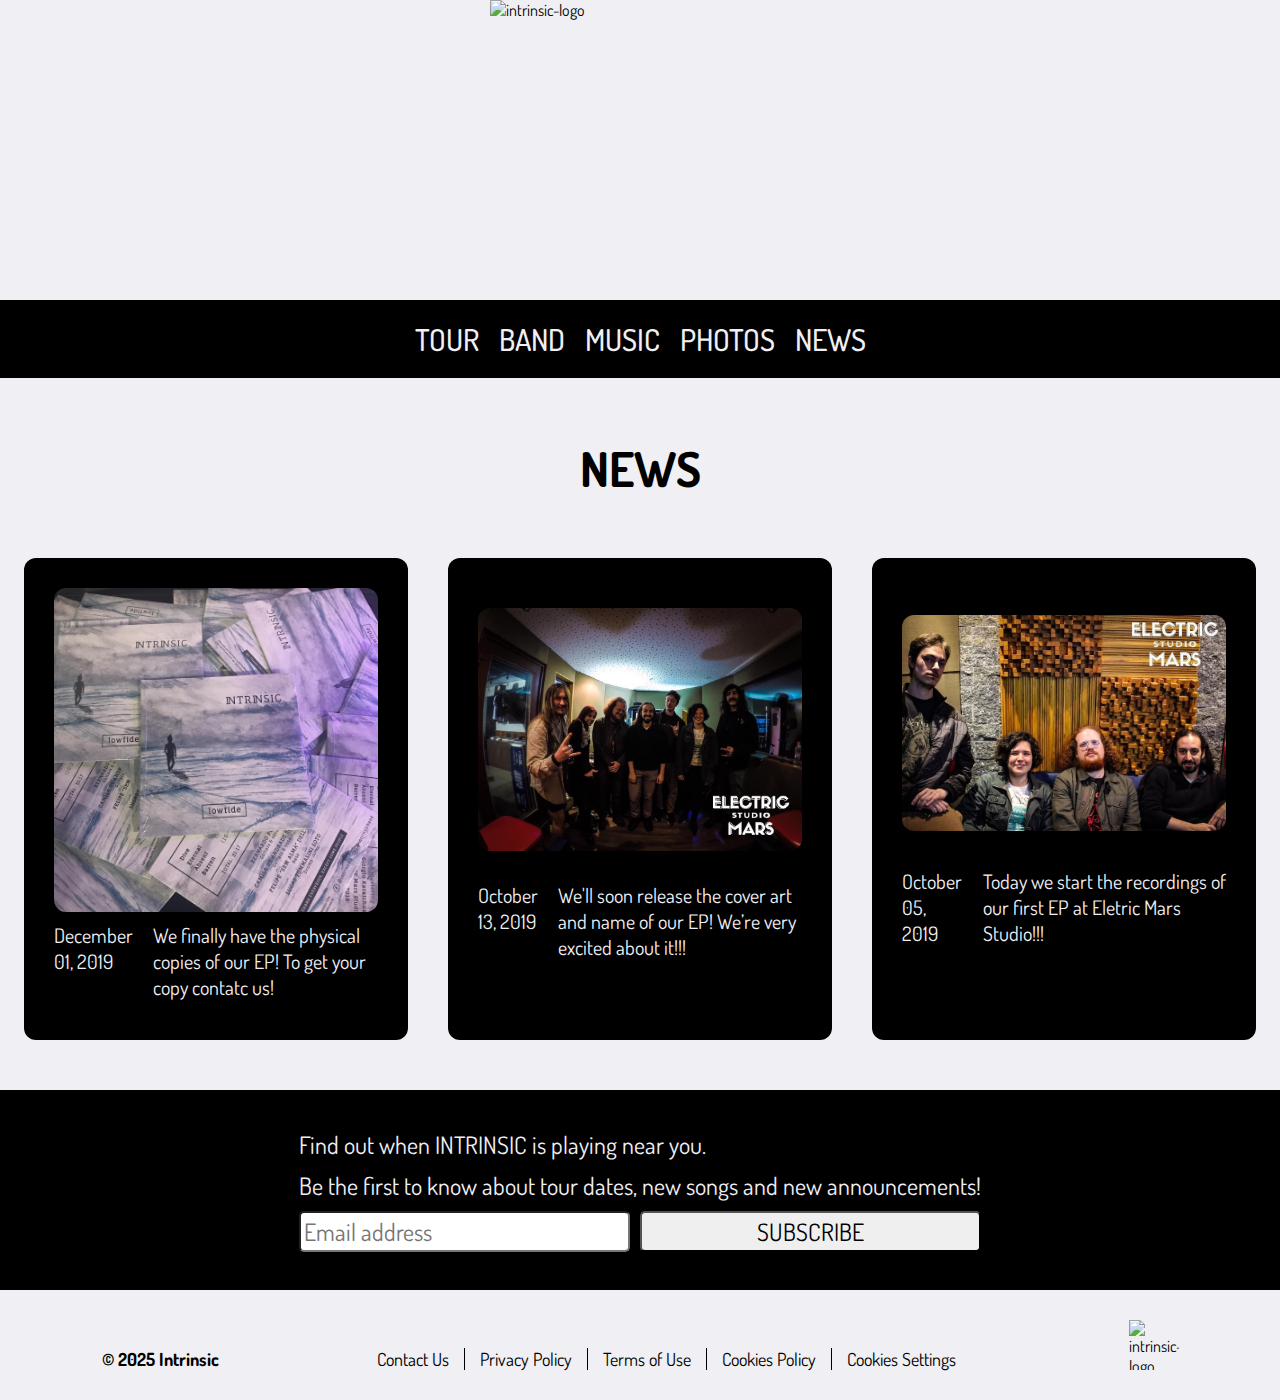
==== index.html @ da607662 "First commit" ====
<!DOCTYPE html>
<html lang="pt-br">
  <head>
    <meta charset="UTF-8" />
    <meta name="viewport" content="width=device-width, initial-scale=1.0" />
    <meta http-equiv="X-UA-Compatible" content="ie=edge" />
    <title>HOME | INTRINSIC</title>
    <link rel="stylesheet" href="styles.css" />
    <style>
      @import url("https://fonts.googleapis.com/css2?family=Dosis:wght@200..800&display=swap");
    </style>
  </head>
  <body>
    <header class="navBar">
      <img
        src="images\logo-intrinsic.svg"
        alt="intrinsic-logo"
        class="headerLogo"
      />
      <nav>
        <ul class="navBarLinks">
          <li>
            <a href="tour.html#tour">TOUR</a>
          </li>
          <li>
            <a href="band.html#band">BAND</a>
          </li>
          <li>
            <a href="music.html#music">MUSIC</a>
          </li>
          <li>
            <a href="photos.html#photos">PHOTOS</a>
          </li>
          <li>
            <a href="#news">NEWS</a>
          </li>
        </ul>
      </nav>
    </header>
    <main id="news" class="mainContainer">
      <h2>NEWS</h2>
      <section class="sectionContainer">
        <article class="articleContainer">
          <img
            src="Images\news\01-12-19.jpg"
            alt="ep-cover-photo"
            class="articleIMG"
          />
          <p class="text">
            <time datetime="2019-12-01" class="date">December 01, 2019</time>
            We finally have the physical copies of our EP! To get your copy
            contatc us!
          </p>
        </article>
        <article class="articleContainer">
          <img
            src="Images\news\13-10-19.jpg"
            alt="intrinsic-and-studio-crew-photo"
            class="articleIMG"
          />
          <p class="text">
            <time datetime="2019-10-13" class="date">October 13, 2019</time>
            We'll soon release the cover art and name of our EP! We’re very
            excited about it!!!
          </p>
        </article>
        <article class="articleContainer">
          <img
            src="Images\news\05-10-19.jpg"
            alt="intrinsic-and-studio-crew-photo"
            class="articleIMG"
          />
          <p class="text">
            <time datetime="2019-10-05" class="date">October 05, 2019</time>
            Today we start the recordings of our first EP at Eletric Mars
            Studio!!!
          </p>
        </article>
      </section>
      <section id="mailList">
        <form id="formContainer">
          <p class="mailListFirstHeader">
            Find out when
            <span>INTRINSIC</span>
            is playing near you.
          </p>
          <p class="mailListHeader">
            Be the first to know about
            <span>tour dates, new songs</span>
            and new announcements!
          </p>
          <div class="inputButtonContainer">
            <input type="email" placeholder="Email address" id="email" />
            <button type="submit" class="button">SUBSCRIBE</button>
          </div>
        </form>
      </section>
    </main>
    <footer class="footer">
      <p>© 2025 Intrinsic</p>
      <ul class="footer-links">
        <li><a href="#">Contact Us</a></li>
        <li><a href="#">Privacy Policy</a></li>
        <li><a href="#">Terms of Use</a></li>
        <li><a href="#">Cookies Policy</a></li>
        <li><a href="#" class="last">Cookies Settings</a></li>
      </ul>
      <img
        src="images\logo-intrinsic.svg"
        alt="intrinsic-logo"
        class="footer-logo"
      />
    </footer>
  </body>
</html>
---- styles.css ----
/*  * reset and global styles */

* {
  box-sizing: border-box;
  margin: 0;
  padding: 0;
  font-family: "Dosis", serif;
}

body {
  background-color: #f0eff4;
}

html {
  scroll-behavior: smooth;
}

/* * header and navigation */

.navBar {
  background-color: #f0eff4;
  display: flex;
  flex-direction: column;
  justify-content: center;
  flex-wrap: wrap;
}

.headerLogo {
  display: flex;
  justify-content: center;
  align-self: center;
  height: 300px;
  width: 300px;
}

.navBarLinks {
  background-color: #000000;
  list-style: none;
  display: flex;
  justify-content: center;
  width: 100%;
  padding: 20px;
  gap: 20px;
}

.navBarLinks a {
  text-decoration: none;
  font-weight: 500;
  font-size: 30px;
  color: #f0eff4;
}

.navBarLinks a:hover {
  text-decoration: underline;
}

/* * Main content layout */

.mainContainer {
  background-color: #f0eff4;
  display: flex;
  align-items: center;
  justify-content: center;
  flex-wrap: wrap;
  flex-direction: column;
}

.mainContainer h2 {
  margin-top: 50px;
  font-size: 48px;
  padding: 10px;
}

/* * section containers */

.sectionContainer {
  display: flex;
  flex-direction: row;
  justify-content: center;
  flex-wrap: wrap;
}

#band .sectionContainer {
  display: flex;
  flex-direction: column;
  align-items: center;
  width: 80%;
  max-width: 1200px; /* Ajuste este valor conforme necessário */
}

/* * Articles and Content */

.articleContainer {
  border-radius: 12px;
  background-color: #000000;
  max-width: 30%; /* Limita a largura do contêiner */
  margin: 50px 20px; /* Adiciona espaço entre os contêineres de notícias */
  padding: 30px; /* Adiciona espaço interno */
  display: flex;
  justify-content: center;
  flex-wrap: wrap;
  /* flex-direction: column; */
}

.articleIMG {
  height: auto; /* Mantém a proporção da imagem */
  width: 100%; /* Faz a imagem preencher a largura do contêiner */
  border-radius: 12px;
  display: flex;
  align-self: center;
}

/* * news section */

#news .articleContainer .text {
  color: #f0eff4;
  font-size: 20px;
  display: flex;
  white-space: normal;
  word-wrap: break-word;
  padding: 10px 0;
  gap: 20px;
}

.newsContainer .text .date {
  display: flex;
  font-weight: bolder;
  font-size: larger;
}

/* * band section  */

#band .articleContainer {
  border-radius: 12px;
  background-color: #000000;
  max-width: 100%; /* Limita a largura do contêiner */
  display: flex;
  justify-content: center;
  flex-wrap: wrap;
  margin: 50px 20px;
  padding: 30px;
}

#band .articleContainer .text {
  color: #f0eff4;
  font-size: 20px;
  display: flex;
}

/* * music section  */

#music .iframe {
  width: 100%;
  height: 370px;
  border: 0;
  border-radius: 12px;
}

/* * tour section  */

#tour .sectionContainer {
  display: flex;
  flex-direction: column;
  justify-content: center;
  flex-wrap: wrap;
}

#tourDates {
  background-color: #000000;
  border-spacing: 0px 10px;
  border-collapse: separate;
  border-radius: 12px;
  margin: 50px 20px;
  padding: 30px;
}

#tourDates tr {
  background-color: ghostwhite;
  color: #000000;
}

#tourDates td {
  font-size: 24px;
  padding: 20px 80px;
}

#tourDates a {
  border-style: ridge;
  border-radius: 3px;
  padding: 5px 20px;
  font-size: 18px;
  background-color: #f0eff4;
  color: #000000;
  text-decoration: none;
}

#tourDates a:hover {
  background-color: #000000;
  color: #f0eff4;
}

/* * Subscription form */

#mailList {
  height: 200px;
  width: 100%;
  background-color: #000000;
  color: #f0eff4;
  font-size: 24px;
  display: flex;
  justify-content: center;
  flex-wrap: wrap;
}

#formContainer {
  display: flex;
  flex-direction: column;
  align-self: center;
  gap: 10px;
}

.inputButtonContainer {
  display: flex;
  justify-content: center;
  width: 100%;
  gap: 10px;
}

#email {
  flex: 1;
  width: 50%;
  font-size: 24px;
  border-radius: 5px;
  padding: 3px;
}

.button {
  width: 50%;
  font-size: 24px;
  border-radius: 5px;
  white-space: nowrap;
  padding: 3px;
}

.button:hover {
  cursor: pointer;
}

/* * footer */

.footer {
  background-color: #f0eff4;
  width: 100%;
  display: flex;
  flex-direction: row;
  justify-content: space-around;
  gap: 15px;
  padding: 30px;
}

.footer p {
  font-weight: bolder;
  font-size: 18px;
  display: flex;
  align-items: flex-end;
}

.footer-links {
  display: flex;
  flex-direction: row;
  align-items: flex-end;
  list-style-type: none;
  gap: 15px;
}

.footer-links a {
  color: #000000;
  text-decoration: none;
  font-size: 18px;
  border-right: 1px solid #000000;
  padding-right: 15px;
}

.footer-links a:hover {
  text-decoration: underline;
}

.footer-links .last {
  border-right: 0;
}

.footer-logo {
  height: 50px;
  width: 50px;
  display: flex;
  align-items: center;
}
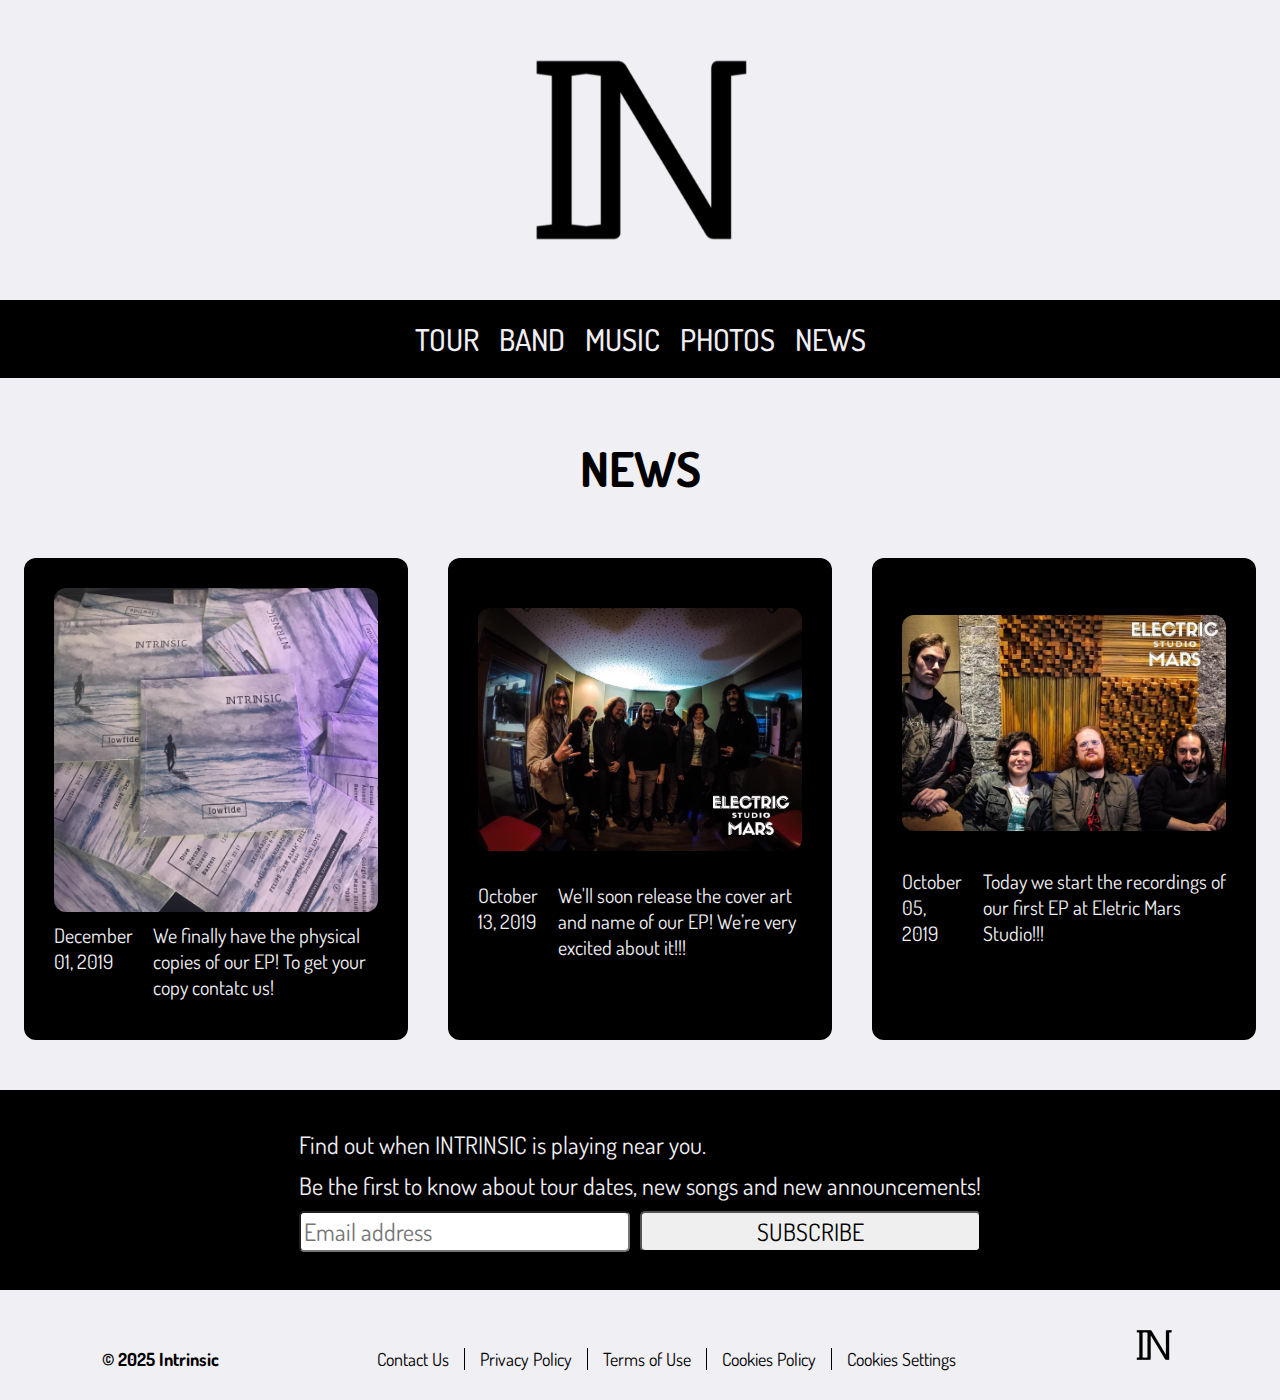
==== commit a1d8ef2e: "fix: update logo" ====
--- a/index.html
+++ b/index.html
@@ -13,7 +13,7 @@
   <body>
     <header class="navBar">
       <img
-        src="images\logo-intrinsic.svg"
+        src="Images\logo-intrinsic.png"
         alt="intrinsic-logo"
         class="headerLogo"
       />
@@ -106,7 +106,7 @@
         <li><a href="#" class="last">Cookies Settings</a></li>
       </ul>
       <img
-        src="images\logo-intrinsic.svg"
+        src="Images\logo-intrinsic.png"
         alt="intrinsic-logo"
         class="footer-logo"
       />
